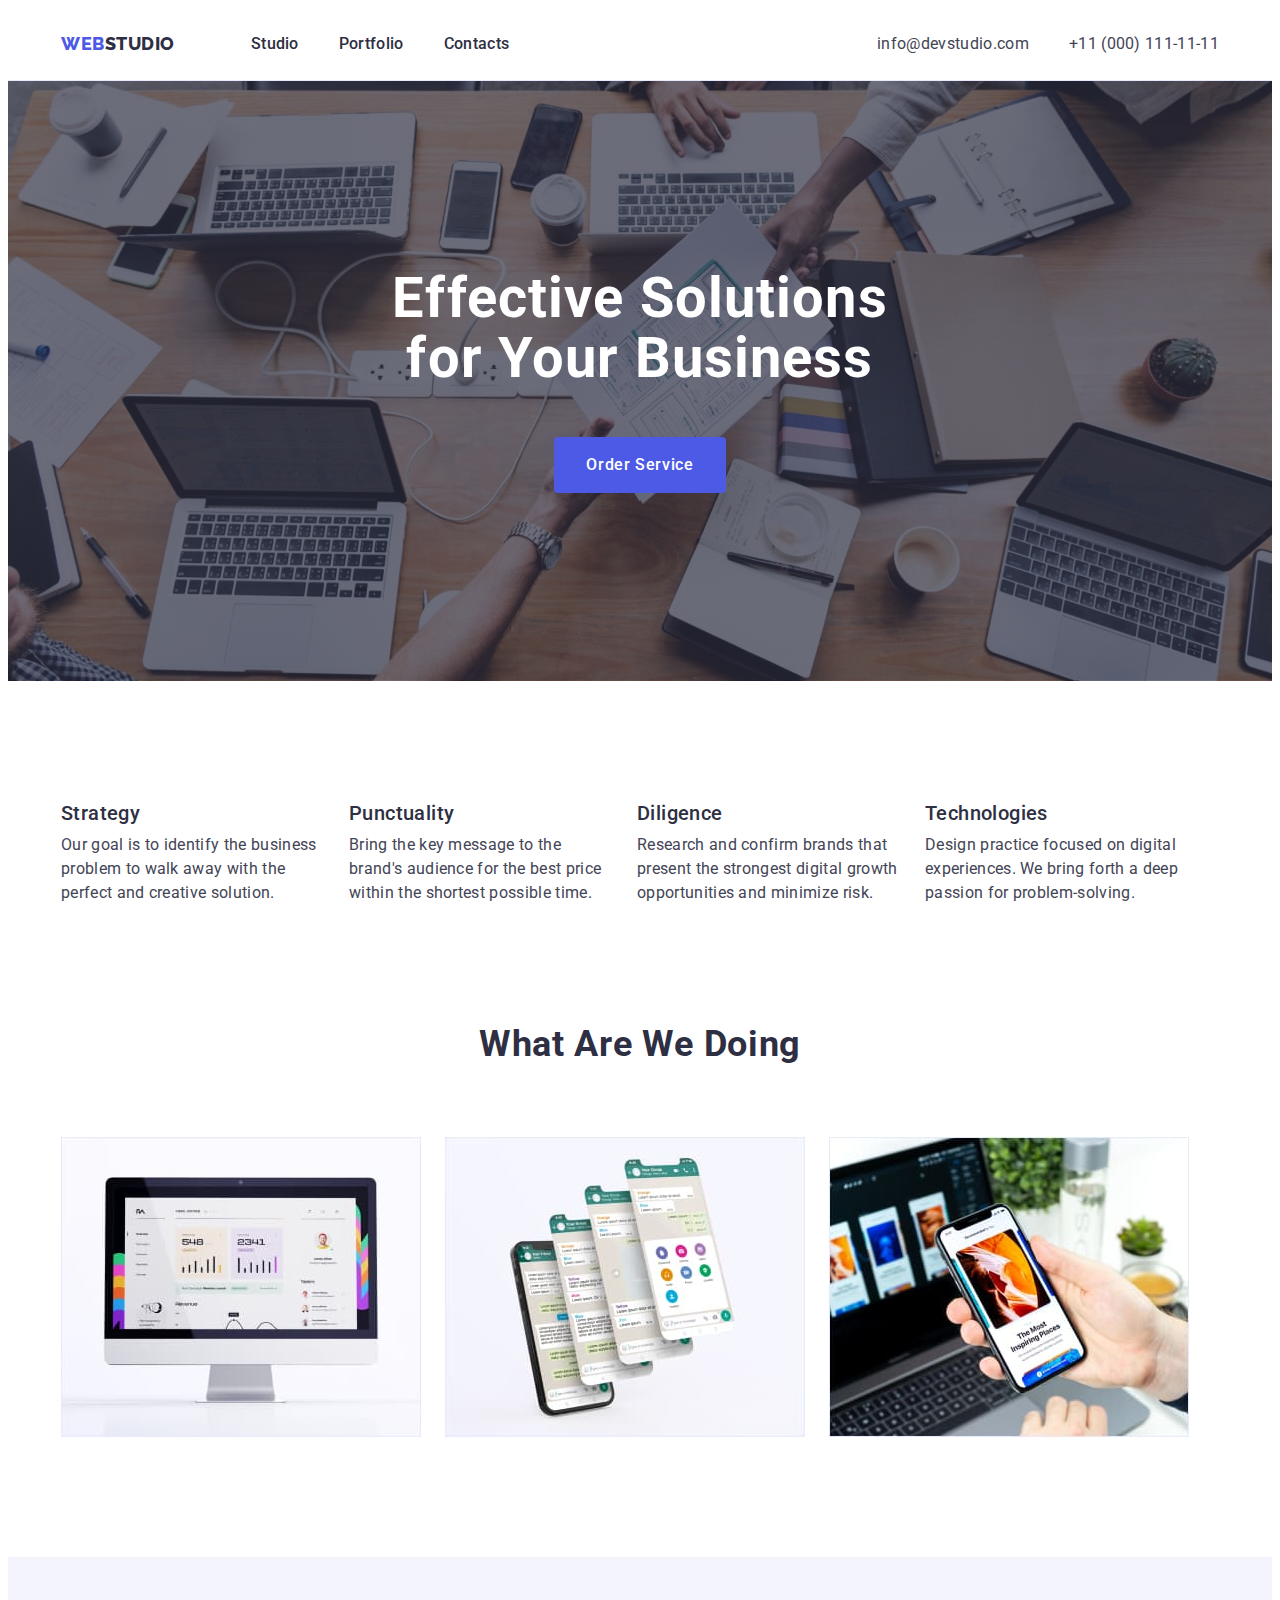
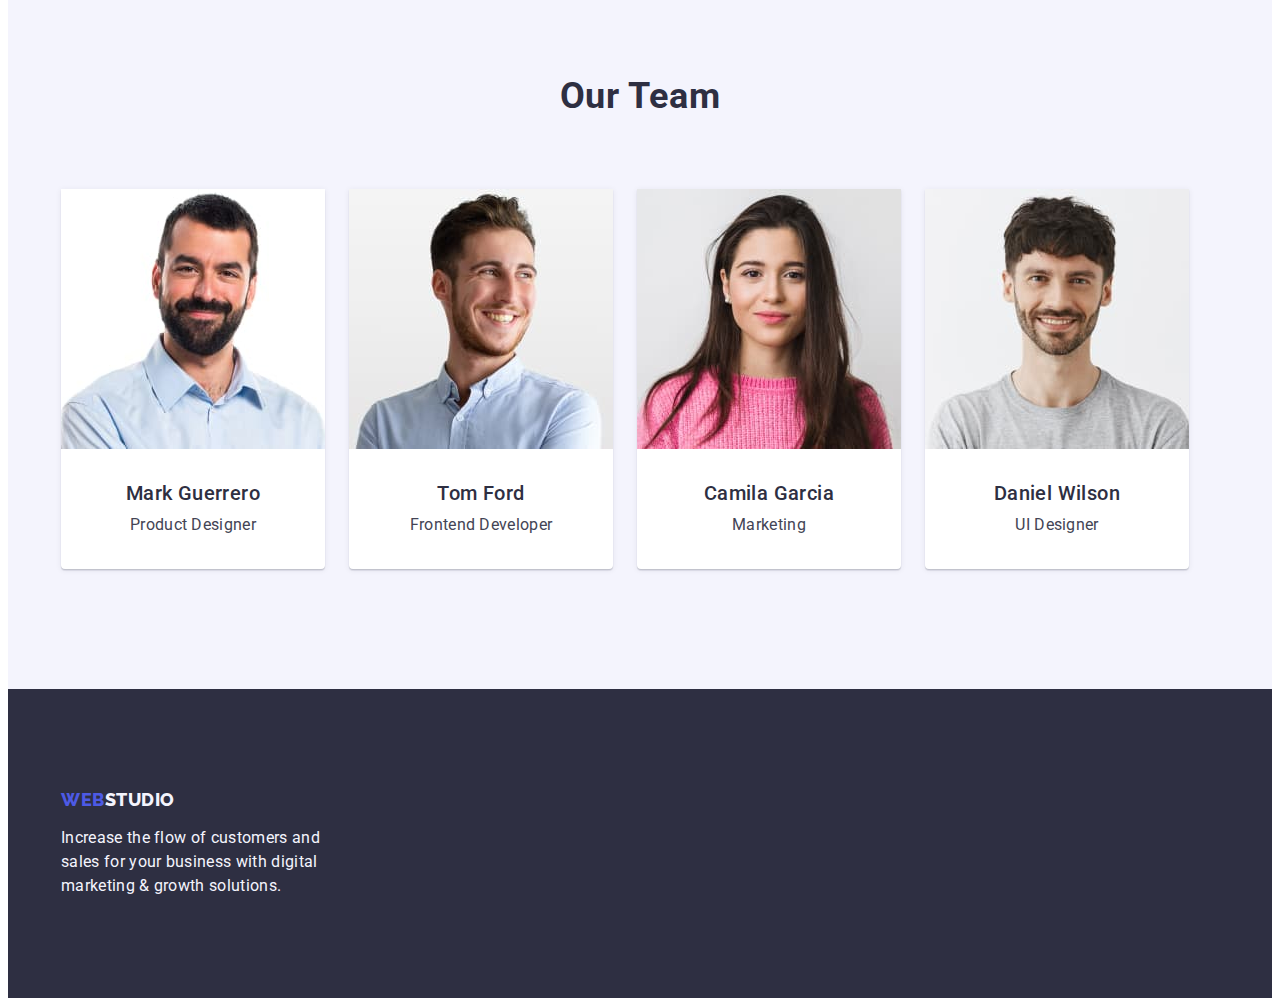
==== index.html @ 205793cd ")" ====
<!DOCTYPE html>
<html lang="en">
<head>
    <meta charset="UTF-8">
    <meta http-equiv="X-UA-Compatible" content="IE=edge">
    <meta name="viewport" content="width=device-width, initial-scale=1.0">
    <title>WebStudio</title>
    <link rel="preconnect" href="https://fonts.googleapis.com">
<link rel="preconnect" href="https://fonts.gstatic.com" crossorigin>
<link href="https://fonts.googleapis.com/css2?family=Raleway:wght@800&family=Roboto:wght@400;500;700;900&display=swap" rel="stylesheet">
<link rel="stylesheet" href="https://cdnjs.cloudflare.com/ajax/libs/modern-normalize/1.1.0/modern-normalize.min.css" integrity="sha512-wpPYUAdjBVSE4KJnH1VR1HeZfpl1ub8YT/NKx4PuQ5NmX2tKuGu6U/JRp5y+Y8XG2tV+wKQpNHVUX03MfMFn9Q==" crossorigin="anonymous" referrerpolicy="no-referrer" />
    <link rel="stylesheet" href="./css/styles.css">
</head>
<body>
    <header class="header"><div class="container header-container">
       <nav class="header-nav">  <a class="link logo" href="./index.html"> Web<span class="header-logo" >Studio</span></a>
        <ul class="list header-list">
            <li> <a class="link nav-list" href="./index.html">Studio</a> </li>
            <li>  <a class="link nav-list" href="./portfolio.html">Portfolio</a> </li>
            <li>  <a class="link nav-list" href="">Contacts</a> </li>
        </ul></nav>
      <address class="adress"> <ul class="list adress-list"><li>
        <a class=" mail link" href="mailto:info@devstudio.com">info@devstudio.com</a></li>
       <li><a class=" mail link" href="tel:+110001111111">+11 (000) 111-11-11</a></li></ul></address> </div>
    </header>
    <main>
        <section class="section-hero"><div class="container">
            <h1 class="title">Effective Solutions
for Your Business</h1>
<button class="hero-button" type="button">Order Service</button> 
</div>  </section>
        <section class="section section-two"><div class="
            container">
            <h2 hidden class="hidden-title">section2</h2>
<ul class="list list-section-two">
    <li><h3 class="subtitle">Strategy</h3>
    <p class="text">Our goal is to identify the business
problem to walk away with the perfect and creative solution. </p></li>
    <li><h3 class="subtitle">Punctuality</h3>
    
    <p class="text ">Bring the key message to the brand's audience for the best price within the shortest possible time.</p></li>
    <li><h3 class="subtitle">Diligence</h3>
    <p class="text ">Research and confirm brands that present the strongest digital growth opportunities and minimize risk.</p></li>
    <li><h3 class="subtitle">Technologies</h3>
    <p class="text">Design practice focused on digital experiences. We bring forth a deep passion for problem-solving.</p></li>
</ul>
</div> </section>
        <section class="section"><div class="container">
            <h2 class="caption">
            What are we doing
        </h2>
        <ul class="list list-section-three">
            <li class="item-section-three"><img src="./images/comp.jpg" alt="computer" width="360"></li>
            <li class="item-section-three"><img src="./images/phone.jpg" alt="phone" width="360"></li>
            <li class="item-section-three"><img src="./images/phonecomp.jpg" alt="computer and phone " width="360"> </li>
        </ul></div>
    </section>
        <section class=" section section-our-team"><div class="container">
            <h2 class="caption">Our Team</h2>
            <ul class="list list-our-team "><li class="item item-our-team"> <img src="./images/mark.jpg" alt="Mark Guerrero" width="264"><div class="subtitle-our-team"><h3 class="headline">Mark Guerrero</h3><p class="desc">Product Designer</p></div></li>
            <li class="item item item-our-team"><img src="./images/tom.jpg" alt="Tom Ford" width="264"><div class="subtitle-our-team"><h3 class="headline">Tom Ford</h3><p class="desc">Frontend Developer</p></div></li>
        <li class="item item item-our-team"><img src="./images/camila.jpg" alt="Camila Garcia" width="264"><div class="subtitle-our-team"><h3 class="headline">Camila Garcia</h3><p class="desc">Marketing</p></div></li>
    <li class="item item item-our-team"><img src="./images/daniel.jpg" alt="Daniel Wilson" width="264"><div class="subtitle-our-team"><h3 class="headline">Daniel Wilson</h3><p class="desc">UI Designer</p></div></li>
</ul>
</div></section>

    </main>
    <footer class="footer"> <div class="container"><a class="link logo" href="./index.html"> Web<span class="footer-logo">Studio</span></a>
    <p class="footer-text">Increase the flow of customers and sales for your business with digital marketing & growth solutions.</p></div></footer>
</body>
</html>
---- css/styles.css ----
:root {
    --primary-font:'Roboto', sans-serif;
    --logo-font:'Raleway',sans-serif;
    --text-color:#434455;
    --header-logo:#2E2F42;
    --logo-color:#4D5AE5;
    --footer-logo:#F4F4FD;
    --background-hero--footer-color:#2E2F42;
    --footer-text:#F4F4FD;
    --nav-list-color:#2E2F42;
    --color-footer-hover:#404BBF;
    --hero--text---:#FFFFFF;
    --button-color---: #4D5AE5;
    --background-section--: #F4F4FD;
    
}
p,h1,h2,h3,h4,h5,h6{
    margin: 0;}

ul{
    margin: 0;
    padding-left: 0;
}
button{
    cursor: pointer;
}
.visually-hidden {
    position: absolute;
    width: 1px;
    height: 1px;
    margin: -1px;
    border: 0;
    padding: 0;
    white-space: nowrap;
    clip-path: inset(100%);
    clip: rect(0 0 0 0);
    overflow: hidden;
  }
  
img {
    display: block;
     max-width: 100%;
     height: auto;
  }

.list{
    list-style: none;}
.link{
    text-decoration: none;}
body{
    font-family: var(--primary-font);
    color: var(--text-color);
background-color: var(--hero--text---);}

.container
{ 
   width:  1158px;
  padding:0 15px;
    margin: 0 auto;
  
}

   /*--------------------------HEADER----------------------------------*/
   .header{
    background-color:var(--hero--text---);
    border-bottom:1px solid #E7E9FC;
    padding-top: 24px;
    padding-bottom: 24px;
   }
   .header-container{
    display: flex;
    align-items: center;
   }
   .header-nav{
    display: flex;
  align-items: center;
  margin-right: auto;
   }
   .header-list{
    display: flex;
    gap: 40px;
    

   }
   .adress-list{
    display: flex;
    gap: 40px;
   }
   .logo{
    font-family:var(--logo-font);
font-weight: 800;
font-size: 18px;
line-height:1.17;
align-items: center;
letter-spacing: 0.03em;
text-transform: uppercase;
color:var(--logo-color);
   }
.header-logo{margin-right: 76px;
 
color:var(--header-logo) ;
}
.nav-list{
font-weight:500;
font-size: 16px;
line-height:1.5;
letter-spacing: 0.02em;
color:var(--nav-list-color) ;

}
.nav-list:hover,
.nav-list:focus{
    color: var(--color-footer-hover);
}
.adress{font-style:inherit;
   
}
.mail{
    font-size: 16px;
    line-height: 1.5; 
    letter-spacing: 0.02em; 
    color: var(--text-color);   
}
.mail:hover,
.mail:focus{
    color: var(--color-footer-hover);
}

/*-------FOOTER-----------*/
.footer-logo{
color: var(--footer-logo);
}
.footer{
background-color: var(--background-hero--footer-color);
padding-top:100px;
padding-bottom: 100px;
}
.footer-text{

font-size: 16px;
line-height:1.5;
letter-spacing: 0.02em;
color:var(--footer-text);
margin-top: 16px;
max-width: 264px;
}
/*-----INDEX-------------*/
.section{
    padding-top: 120px;
    padding-bottom: 120px;
}
/*-----HERO----------*/
.section-hero{background-color: var(--background-hero--footer-color);
    padding:188px 0;
    background-image: linear-gradient(rgba(46, 47, 66, 0.7), rgba(46, 47, 66, 0.7)), url(../images/heroimg.jpg);
    background-size:cover;
background-position: center;
    background-repeat: no-repeat;
  max-width: 1440px;


}
.title{
    
font-size: 56px;
line-height:1.07;
text-align: center;
letter-spacing: 0.02em;
color:var(--hero--text---) ;
margin: 0 auto 48px;
width: 496px;

}
.hero-button{color: var(--hero--text---);
    font-family:inherit;
    font-weight: 500;
    font-size: 16px;
    line-height: 1.5;   
padding: 16px 32px;
border: transparent;
border-radius: 4px;
min-width: 169px;
display: block;
margin: 0 auto;
  
    letter-spacing: 0.04em;
    background-color: var(--button-color---);
    cursor: pointer;

}
.hero-button:hover,
.hero-button:focus{
    background-color:var(--color-footer-hover);
}
/*----------SECTION2--------*/
.section-two{
    padding-bottom: 0;
}
.list-section-two{
    display: flex;
    gap: 24px;
   
}
.subtitle{
    font-weight: 500;
font-size: 20px;
line-height: 1.2;
letter-spacing: 0.02em;
color: var(--nav-list-color);
}
.text{
    font-size: 16px;
    line-height:1.5;
    letter-spacing: 0.02em;
width: 264px;
margin-top: 8px;
}
/*------SECTION3----------*/
.list-section-three{
    margin-top: 72px;
    display: flex;
    gap: 24px;

}
.item-section-three{
    width:calc((100%-48px)/3);
}
.caption{
    font-weight: 700;
font-size: 36px;
line-height:1.11;
text-align: center;
letter-spacing: 0.02em;
text-transform: capitalize;
color:var(--nav-list-color);

}
.section-our-team{
    background-color:var(--background-section--);
}

.item
{background-color: var(--hero--text---);

}
.headline{
    font-weight: 500;
font-size: 20px;
line-height:1.2;
text-align: center;
letter-spacing: 0.02em;
color: var(--nav-list-color);
}
.desc{
   
font-size: 16px;
line-height: 1.5;
text-align: center;
letter-spacing: 0.02em;
}
/*----------SECTION4-------------*/
.list-our-team{
    margin-top: 72px;
    display: flex;
    gap:24px;
}
.item-our-team{
    width: calc((100%-72px)/4);
    border-radius: 0px 0px 4px 4px;
    box-shadow: 0px 1px 6px rgba(46, 47, 66, 0.08), 0px 1px 1px rgba(46, 47, 66, 0.16), 0px 2px 1px rgba(46, 47, 66, 0.08);
}
.subtitle-our-team{
    padding:32px 16px;
}
.headline{
    margin-bottom: 8px;
}
/*----------PORTFOLIO-------*/
.list-button{
    display: flex;
    gap: 24px;
    
    margin-bottom: 72px;
    justify-content: center;
   
}
.button-portfolio{font-family: inherit;
    font-weight: 500;
    font-size: 16px;
    line-height:1.5;
     display: flex;
    align-items: center;
    text-align: center;
    letter-spacing: 0.04em;  
    color:var(--button-color---);
    background-color:var(--background-section--);
    cursor: pointer;
    border: 1px solid #E7E9FC;
border-radius: 4px;
padding: 12px 24px;

}
.button-portfolio:focus,
.button-portfolio:hover{
    color:var(--hero--text---);
    background-color: var(--color-footer-hover);
    
}
.list-portfolio{
    display: flex;
    padding-bottom: 120px;
    flex-wrap: wrap;
    row-gap: 48px;
    column-gap: 24px;
    
}
.item-portfolio {
    width:calc((100%-48px)/3) ;
    
}
.subtitle-portfolio{
    border: 1px solid #E7E9FC;
    padding-top: 32px;
    padding-bottom: 32px;
    padding-left: 16px;
} 
.section-portfolio{
    padding-top: 96px;
    padding-bottom: 120px;
}
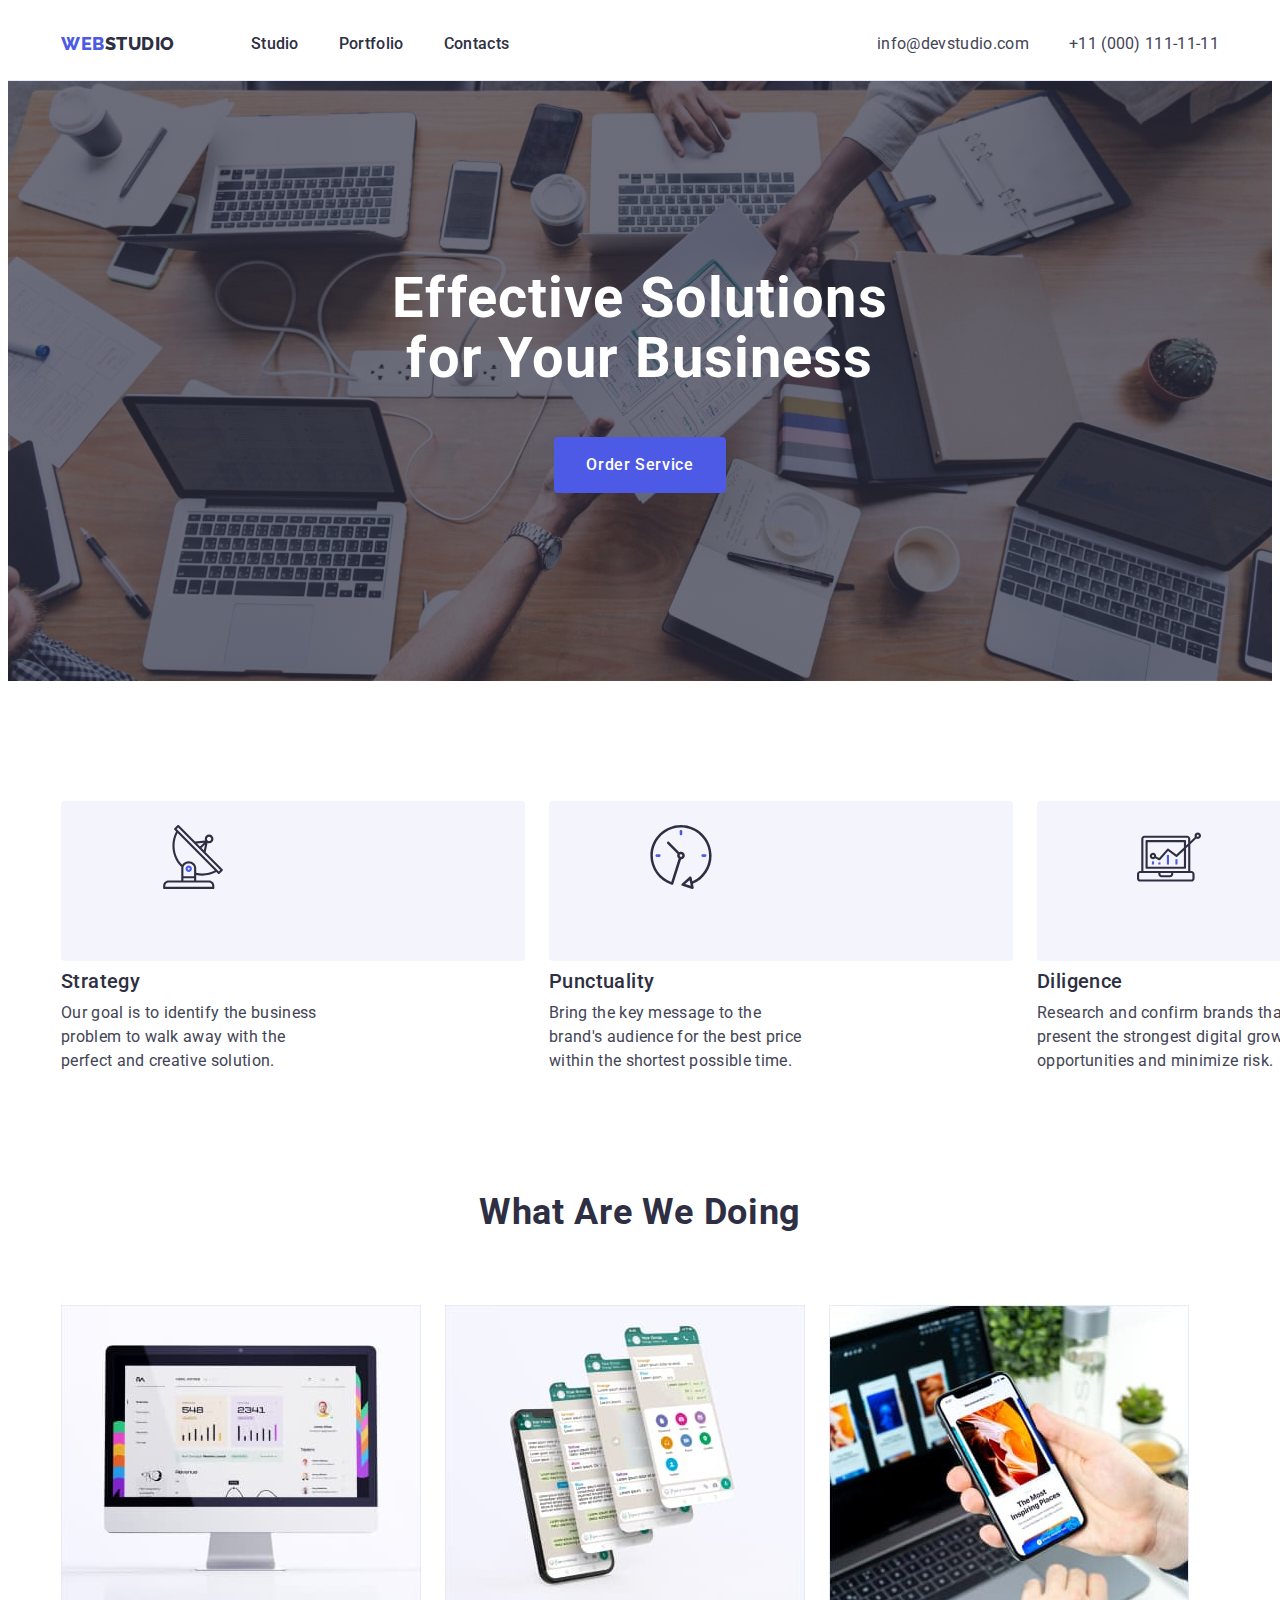
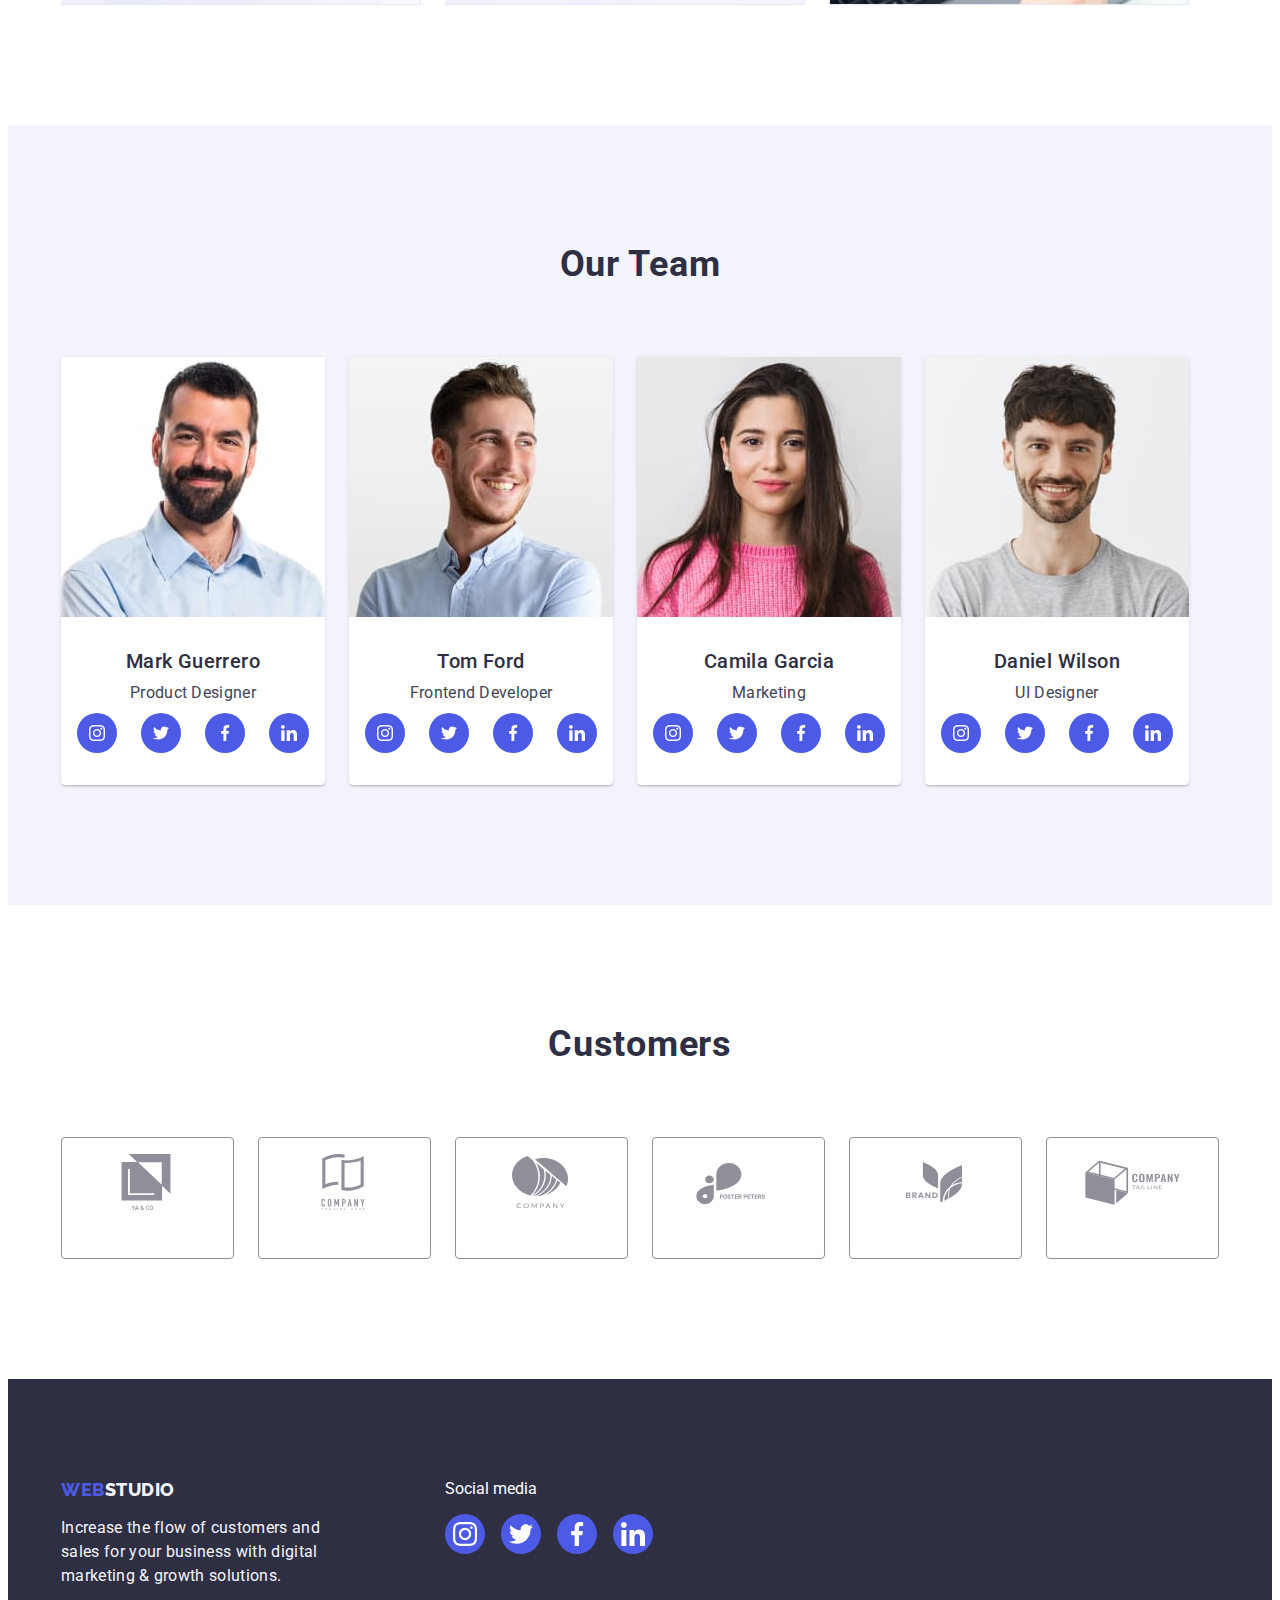
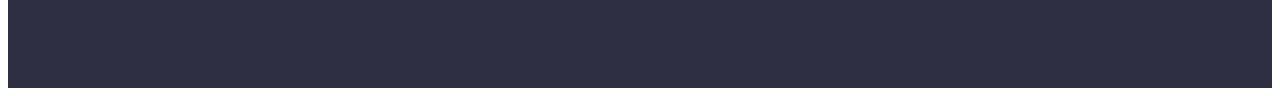
==== commit 7cae4fac: "homework-4" ====
--- a/index.html
+++ b/index.html
@@ -33,15 +33,15 @@
             container">
             <h2 hidden class="hidden-title">section2</h2>
 <ul class="list list-section-two">
-    <li><h3 class="subtitle">Strategy</h3>
+    <li ><a class="advantages-icons"><svg class="advantages-icon"><use href="./images/icons.svg#icon-antenna"></use></svg></a><h3 class="subtitle">Strategy</h3>
     <p class="text">Our goal is to identify the business
 problem to walk away with the perfect and creative solution. </p></li>
-    <li><h3 class="subtitle">Punctuality</h3>
+    <li><a class="advantages-icons"><svg class="advantages-icon"><use href="./images/icons.svg#icon-clock"></use></svg></a><h3 class="subtitle">Punctuality</h3>
     
     <p class="text ">Bring the key message to the brand's audience for the best price within the shortest possible time.</p></li>
-    <li><h3 class="subtitle">Diligence</h3>
+    <li><a class="advantages-icons"><svg class="advantages-icon"><use href="./images/icons.svg#icon-diagram"></use></svg></a><h3 class="subtitle">Diligence</h3>
     <p class="text ">Research and confirm brands that present the strongest digital growth opportunities and minimize risk.</p></li>
-    <li><h3 class="subtitle">Technologies</h3>
+    <li><a class="advantages-icons"><svg class="advantages-icon"><use href="./images/icons.svg#icon-astronaut"></use></svg></a><h3 class="subtitle">Technologies</h3>
     <p class="text">Design practice focused on digital experiences. We bring forth a deep passion for problem-solving.</p></li>
 </ul>
 </div> </section>
@@ -57,15 +57,56 @@
     </section>
         <section class=" section section-our-team"><div class="container">
             <h2 class="caption">Our Team</h2>
-            <ul class="list list-our-team "><li class="item item-our-team"> <img src="./images/mark.jpg" alt="Mark Guerrero" width="264"><div class="subtitle-our-team"><h3 class="headline">Mark Guerrero</h3><p class="desc">Product Designer</p></div></li>
-            <li class="item item item-our-team"><img src="./images/tom.jpg" alt="Tom Ford" width="264"><div class="subtitle-our-team"><h3 class="headline">Tom Ford</h3><p class="desc">Frontend Developer</p></div></li>
-        <li class="item item item-our-team"><img src="./images/camila.jpg" alt="Camila Garcia" width="264"><div class="subtitle-our-team"><h3 class="headline">Camila Garcia</h3><p class="desc">Marketing</p></div></li>
-    <li class="item item item-our-team"><img src="./images/daniel.jpg" alt="Daniel Wilson" width="264"><div class="subtitle-our-team"><h3 class="headline">Daniel Wilson</h3><p class="desc">UI Designer</p></div></li>
+            <ul class="list list-our-team "><li class="item item-our-team"> <img src="./images/mark.jpg" alt="Mark Guerrero" width="264"><div class="subtitle-our-team"><h3 class="headline">Mark Guerrero</h3><p class="desc">Product Designer</p>
+                <ul class="list social-list"><li class=" social-item social-list-list"><a class="social-link link-our-team"><svg width="16px" height="16px" class="social-icon"><use href="./images/icons.svg#icon-instagram"></use></svg></a></li>
+                    <li class=" social-item social-list-list"><a class="social-link link-our-team"><svg width="16px" height="16px" class="social-icon"><use href="./images/icons.svg#icon-Group"></use></svg></a></li>
+                    <li class=" social-item social-list-list "><a class="social-link link-our-team"><svg width="16px" height="16px" class="social-icon"><use href="./images/icons.svg#icon-facebook"></use></svg></a></li>
+                    <li class=" social-item "><a class="social-link link-our-team"><svg width="16px" height="16px" class="social-icon"><use href="./images/icons.svg#icon-linkedin"></use></svg></a></li>
+                </ul></div></li>
+            <li class="item item item-our-team"><img src="./images/tom.jpg" alt="Tom Ford" width="264"><div class="subtitle-our-team"><h3 class="headline">Tom Ford</h3><p class="desc">Frontend Developer</p>
+                
+                <ul class="list social-list"><li class=" social-item social-list-list "><a class="social-link link-our-team"><svg width="16px" height="16px" class="social-icon"><use href="./images/icons.svg#icon-instagram"></use></svg></a></li>
+                    <li class=" social-item social-list-list "><a class="social-link link-our-team"><svg width="16px" height="16px" class="social-icon"><use href="./images/icons.svg#icon-Group"></use></svg></a></li>
+                    <li class=" social-item social-list-list "><a class="social-link link-our-team"><svg width="16px" height="16px" class="social-icon"><use href="./images/icons.svg#icon-facebook"></use></svg></a></li>
+                    <li class=" social-item "><a class="social-link link-our-team"><svg width="16px" height="16px" class="social-icon"><use href="./images/icons.svg#icon-linkedin"></use></svg></a></li>
+                </ul>
+                </div></li>
+        <li class="item item item-our-team"><img src="./images/camila.jpg" alt="Camila Garcia" width="264"><div class="subtitle-our-team"><h3 class="headline">Camila Garcia</h3><p class="desc">Marketing</p>
+            <ul class="list social-list"><li class=" social-item social-list-list "><a class="social-link link-our-team"><svg width="16px" height="16px" class="social-icon"><use href="./images/icons.svg#icon-instagram"></use></svg></a></li>
+                <li class=" social-item social-list-list "><a class="social-link link-our-team"><svg width="16px" height="16px"  class="social-icon"><use href="./images/icons.svg#icon-Group"></use></svg></a></li>
+                <li class=" social-item social-list-list "><a class="social-link link-our-team"><svg width="16px" height="16px" class="social-icon"><use href="./images/icons.svg#icon-facebook"></use></svg></a></li>
+                <li class=" social-item "><a class="social-link link-our-team"><svg width="16px" height="16px" class="social-icon"><use href="./images/icons.svg#icon-linkedin"></use></svg></a></li>
+            </ul>
+            </div></li>
+    <li class="item item item-our-team"><img src="./images/daniel.jpg" alt="Daniel Wilson" width="264"><div class="subtitle-our-team"><h3 class="headline">Daniel Wilson</h3><p class="desc">UI Designer</p>
+        <ul class="list social-list"><li class=" social-item social-list-list "><a class="social-link link-our-team"><svg width="16px" height="16px" class="social-icon"><use href="./images/icons.svg#icon-instagram"></use></svg></a></li>
+            <li class=" social-item social-list-list"><a class="social-link link-our-team"><svg width="16px" height="16px" class="social-icon"><use href="./images/icons.svg#icon-Group"></use></svg></a></li>
+            <li class=" social-item social-list-list "><a class="social-link link-our-team"><svg width="16px" height="16px" class="social-icon"><use href="./images/icons.svg#icon-facebook"></use></svg></a></li>
+            <li class=" social-item "><a class="social-link link-our-team"><svg width="16px" height="16px" class="social-icon"><use href="./images/icons.svg#icon-linkedin"></use></svg></a></li>
+        </ul>
+       </div></li>
 </ul>
+</div></section>
+<section class="section"><div class="container">
+    <h2 class="caption">Customers</h2>
+    <ul class="customers-list list">
+        <li class="customers-item"><a><svg class="customers-icon" width="104px" height="56px"><use href="./images/icons.svg#icon-groupone"></use></svg></a></li>
+        <li class="customers-item"><a><svg  class="customers-icon" width="104px" height="56px"><use href="./images/icons.svg#icon-grouptwo"></use></svg></a></li>
+        <li class="customers-item"><a><svg class="customers-icon"  width="104px" height="56px"><use href="./images/icons.svg#icon-groupthree"></use></svg></a></li>
+        <li class="customers-item"><a><svg class="customers-icon" width="104px" height="56px"><use href="./images/icons.svg#icon-groupfour"></use></svg></a></li>
+        <li class="customers-item"><a><svg class="customers-icon" width="104px" height="56px"><use href="./images/icons.svg#icon-groupfive"></use></svg></a></li>
+        <li class="customers-item"><a><svg  class="customers-icon" width="104px" height="56px"><use href="./images/icons.svg#icon-groupsix"></use></svg></a></li>
+    </ul>
 </div></section>
 
     </main>
-    <footer class="footer"> <div class="container"><a class="link logo" href="./index.html"> Web<span class="footer-logo">Studio</span></a>
-    <p class="footer-text">Increase the flow of customers and sales for your business with digital marketing & growth solutions.</p></div></footer>
+    <footer class="footer"> <div class="container footer-container"><div><a class="link logo" href="./index.html"> Web<span class="footer-logo">Studio</span></a>
+    <p class="footer-text">Increase the flow of customers and sales for your business with digital marketing & growth solutions.</p></div>
+<div> <p class="text-social-media">Social media</p><ul class="list social-list"><li class=" social-item footer-item"><a class="social-link footer-link"><svg width="24px" height="24px" class="social-icon"><use href="./images/icons.svg#icon-instagram"></use></svg></a></li>
+    <li class=" social-item footer-item"><a class="social-link footer-link"><svg width="24px" height="24px" class="social-icon"><use href="./images/icons.svg#icon-Group"></use></svg></a></li>
+    <li class=" social-item footer-item"><a class="social-link footer-link"><svg width="24px" height="24px" class="social-icon"><use href="./images/icons.svg#icon-facebook"></use></svg></a></li>
+    <li class=" social-item  "><a class="social-link footer-link"><svg width="24px" height="24px" class="social-icon"><use href="./images/icons.svg#icon-linkedin"></use></svg></a></li>
+</ul></div>
+</div></footer>
 </body>
 </html>--- a/css/styles.css
+++ b/css/styles.css
@@ -134,7 +134,19 @@
 background-color: var(--background-hero--footer-color);
 padding-top:100px;
 padding-bottom: 100px;
-}
+
+
+}
+.footer-container{
+    display: flex;
+    gap: 120px;
+}
+.text-social-media{
+    color: #FFFFFF;
+    margin-bottom: 16px;
+}
+
+
 .footer-text{
 
 font-size: 16px;
@@ -143,6 +155,16 @@
 color:var(--footer-text);
 margin-top: 16px;
 max-width: 264px;
+}
+.footer-item{
+    margin-right:16px;
+}
+.footer-link{
+    background-color:  #4D5AE5;
+}
+.footer-link:hover,
+.footer-link:focus{
+    background-color:  #31D0AA;
 }
 /*-----INDEX-------------*/
 .section{
@@ -156,7 +178,8 @@
     background-size:cover;
 background-position: center;
     background-repeat: no-repeat;
-  max-width: 1440px;
+    max-width: 1440px;
+  
 
 
 }
@@ -193,6 +216,21 @@
     background-color:var(--color-footer-hover);
 }
 /*----------SECTION2--------*/
+.advantages-icon{
+    width: 64px;
+    height: 64px;
+}
+.advantages-icons{
+    background: #F4F4FD;
+border-radius: 4px;
+    display: block;
+    width: 264px;
+    height: 112px;
+    padding: 24px 100px;
+    margin-bottom: 8px;
+    
+   
+}
 .section-two{
     padding-bottom: 0;
 }
@@ -258,6 +296,7 @@
 text-align: center;
 letter-spacing: 0.02em;
 }
+
 /*----------SECTION4-------------*/
 .list-our-team{
     margin-top: 72px;
@@ -275,6 +314,68 @@
 .headline{
     margin-bottom: 8px;
 }
+.social-list{
+    margin-top: 8px;
+    display: flex;
+    justify-content: center;
+    
+}
+.social-list-list{
+    margin-right: 24px;
+}
+
+.social-item {
+width: 40px;
+height: 40px;
+}
+.social-link{
+    width: 100%;
+    height: 100%;
+   
+    border-radius: 50%;
+    display: flex;
+  align-items: center;
+  justify-content: center;
+  
+}
+.link-our-team{background: #4D5AE5;
+
+}
+.social-icon{
+
+    fill: #FFFFFF;
+}
+.link-our-team:hover,
+.link-our-team:focus{
+    background-color: #404BBF;
+}
+/*-----------SECTION5----------*/
+.customers-list{
+    margin-top: 72px;
+    display: flex;
+gap: 24px;
+align-items: center;
+justify-content: center;
+}
+.customers-item{
+    padding: 16px 32px;
+    width:168px;
+    height: 88px;
+    border: 1px solid #8E8F99;
+    border-radius: 4px;
+color:#8E8F99;
+    
+}
+.customers-icon{
+
+fill: currentColor;
+}
+.customers-item:hover,
+.customers-item:focus{
+    border: 1px solid #404BBF;
+    color: #404BBF;
+}
+
 /*----------PORTFOLIO-------*/
 .list-button{
     display: flex;
@@ -304,6 +405,8 @@
 .button-portfolio:hover{
     color:var(--hero--text---);
     background-color: var(--color-footer-hover);
+    box-shadow: 0px 3px 1px rgba(0, 0, 0, 0.1), 0px 2px 1px rgba(0, 0, 0, 0.08), 0px 2px 2px rgba(0, 0, 0, 0.12);
+    border:1px solid #404BBF ;
     
 }
 .list-portfolio{
@@ -317,7 +420,19 @@
 .item-portfolio {
     width:calc((100%-48px)/3) ;
     
-}
+    
+}
+
+.link-portfolio{
+    display:block;
+    width:360px;
+}
+.link-portfolio:hover,
+.link-portfolio:focus{
+    border: 1px solid #F4F4FD;
+box-shadow: 0px 1px 6px rgba(46, 47, 66, 0.08), 0px 1px 1px rgba(46, 47, 66, 0.16), 0px 2px 1px rgba(46, 47, 66, 0.08);
+}
+
 .subtitle-portfolio{
     border: 1px solid #E7E9FC;
     padding-top: 32px;
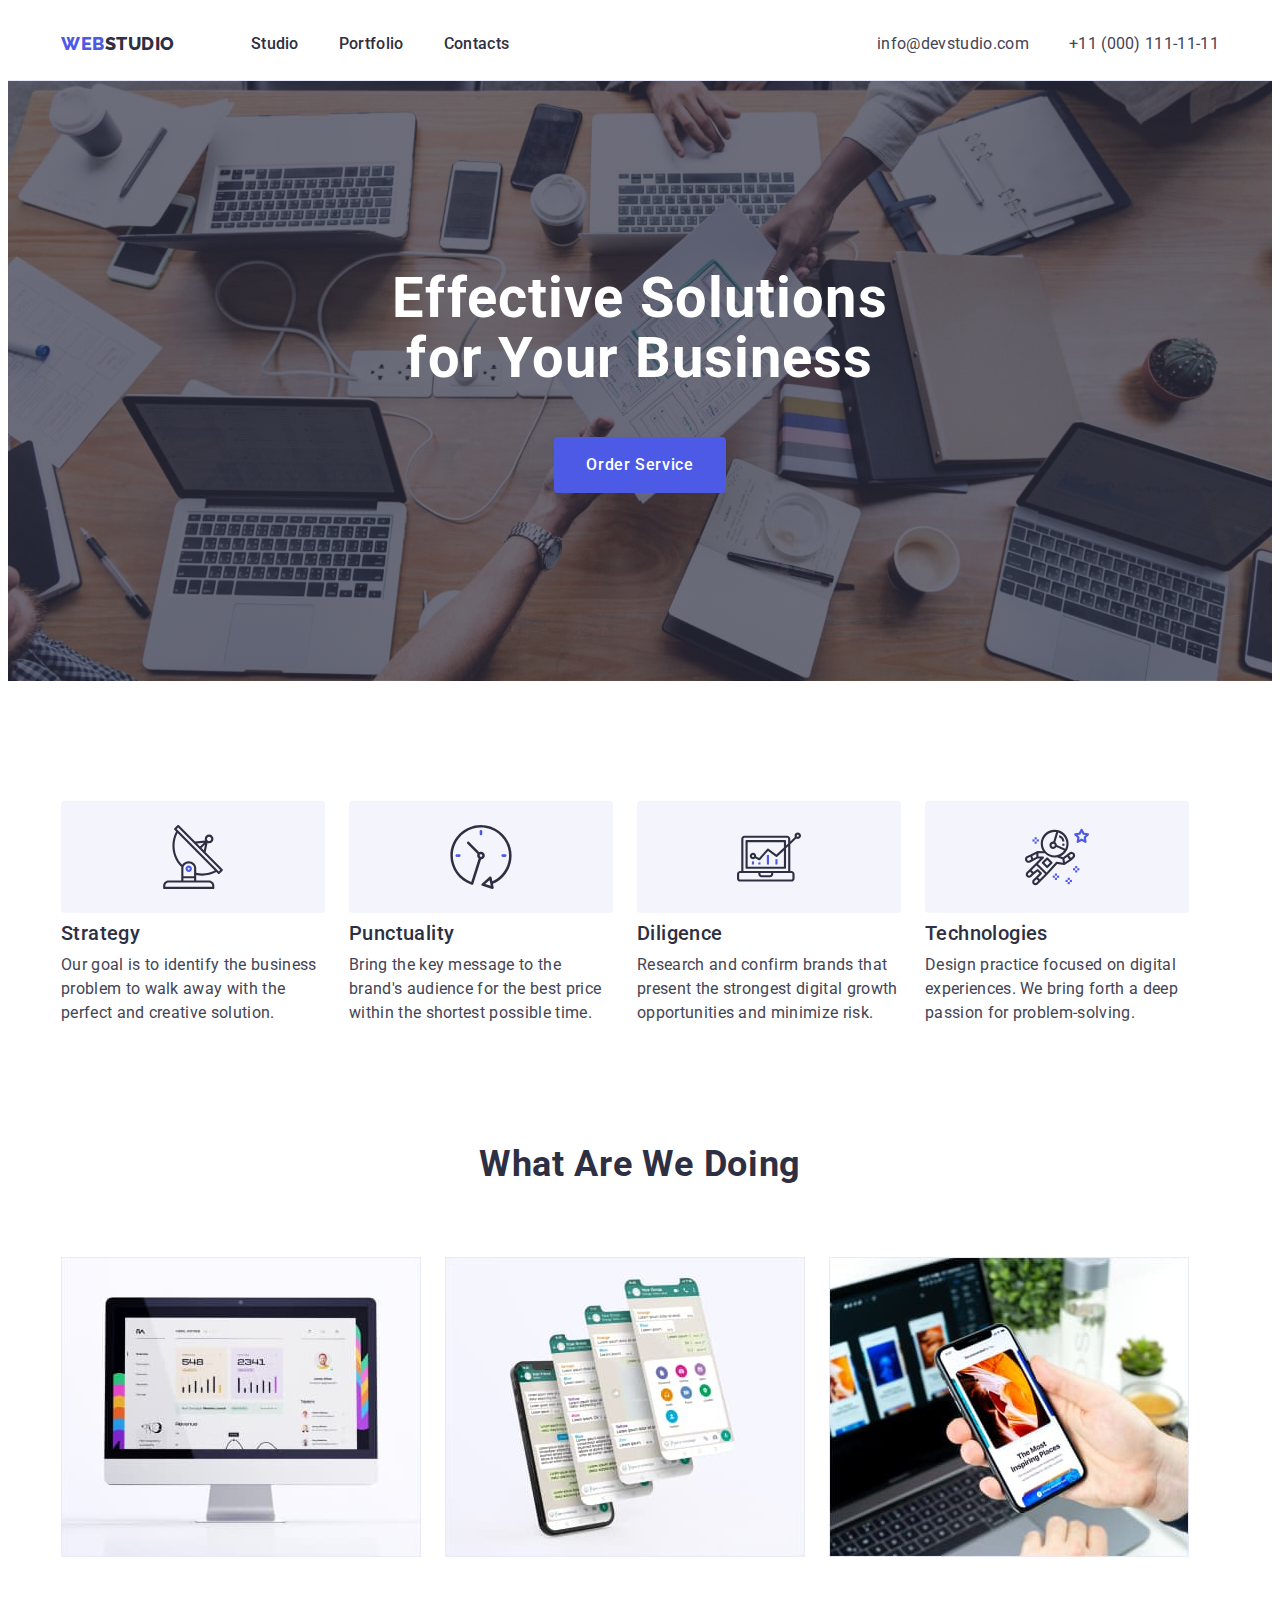
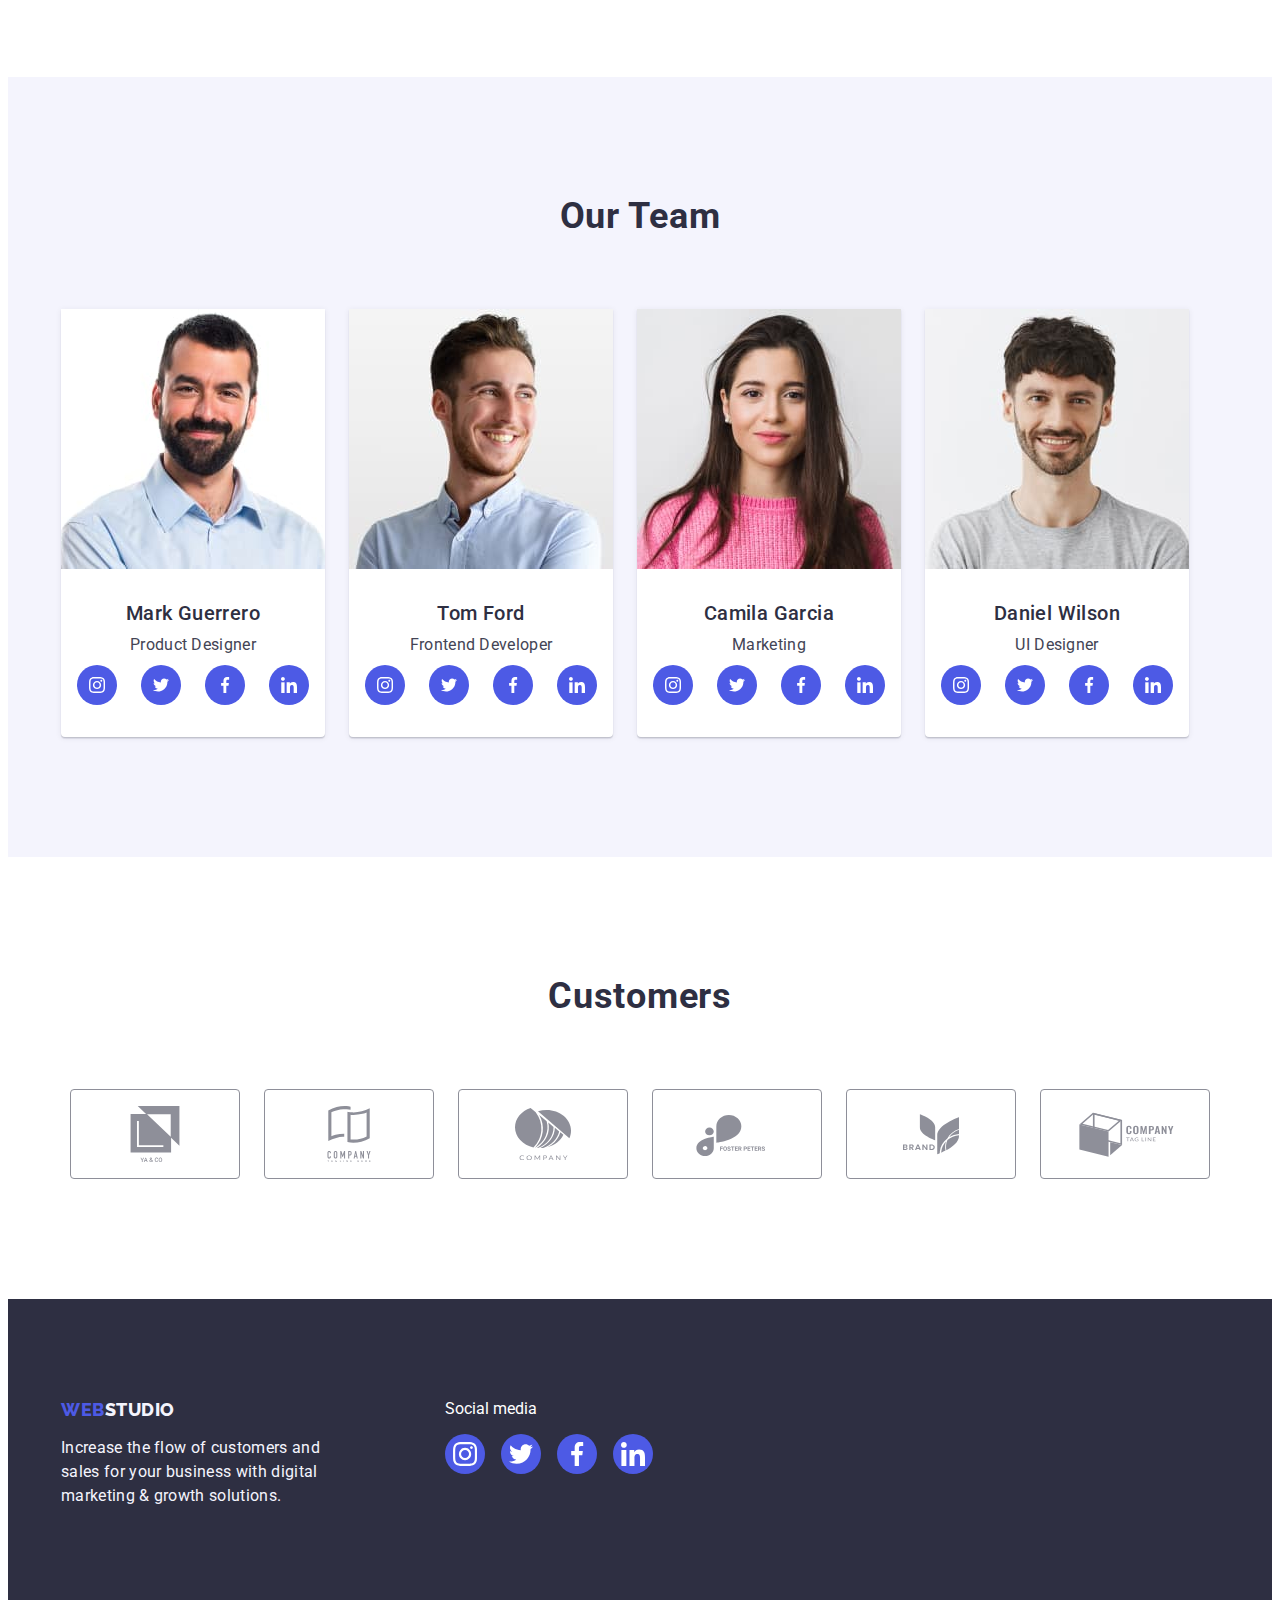
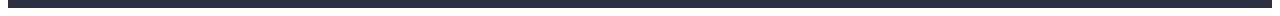
==== commit 76bdd996: "правка дз" ====
--- a/index.html
+++ b/index.html
@@ -58,31 +58,31 @@
         <section class=" section section-our-team"><div class="container">
             <h2 class="caption">Our Team</h2>
             <ul class="list list-our-team "><li class="item item-our-team"> <img src="./images/mark.jpg" alt="Mark Guerrero" width="264"><div class="subtitle-our-team"><h3 class="headline">Mark Guerrero</h3><p class="desc">Product Designer</p>
-                <ul class="list social-list"><li class=" social-item social-list-list"><a class="social-link link-our-team"><svg width="16px" height="16px" class="social-icon"><use href="./images/icons.svg#icon-instagram"></use></svg></a></li>
-                    <li class=" social-item social-list-list"><a class="social-link link-our-team"><svg width="16px" height="16px" class="social-icon"><use href="./images/icons.svg#icon-Group"></use></svg></a></li>
-                    <li class=" social-item social-list-list "><a class="social-link link-our-team"><svg width="16px" height="16px" class="social-icon"><use href="./images/icons.svg#icon-facebook"></use></svg></a></li>
-                    <li class=" social-item "><a class="social-link link-our-team"><svg width="16px" height="16px" class="social-icon"><use href="./images/icons.svg#icon-linkedin"></use></svg></a></li>
+                <ul class="list social-list"><li class=" social-item social-list-list"><a href="" class="social-link link-our-team"><svg width="16px" height="16px" class="social-icon"><use href="./images/icons.svg#icon-instagram"></use></svg></a></li>
+                    <li class=" social-item social-list-list"><a href="" class="social-link link-our-team"><svg width="16px" height="16px" class="social-icon"><use href="./images/icons.svg#icon-Group"></use></svg></a></li>
+                    <li class=" social-item social-list-list "><a href="" class="social-link link-our-team"><svg width="16px" height="16px" class="social-icon"><use href="./images/icons.svg#icon-facebook"></use></svg></a></li>
+                    <li class=" social-item "><a href="" class="social-link link-our-team"><svg width="16px" height="16px" class="social-icon"><use href="./images/icons.svg#icon-linkedin"></use></svg></a></li>
                 </ul></div></li>
             <li class="item item item-our-team"><img src="./images/tom.jpg" alt="Tom Ford" width="264"><div class="subtitle-our-team"><h3 class="headline">Tom Ford</h3><p class="desc">Frontend Developer</p>
                 
-                <ul class="list social-list"><li class=" social-item social-list-list "><a class="social-link link-our-team"><svg width="16px" height="16px" class="social-icon"><use href="./images/icons.svg#icon-instagram"></use></svg></a></li>
-                    <li class=" social-item social-list-list "><a class="social-link link-our-team"><svg width="16px" height="16px" class="social-icon"><use href="./images/icons.svg#icon-Group"></use></svg></a></li>
-                    <li class=" social-item social-list-list "><a class="social-link link-our-team"><svg width="16px" height="16px" class="social-icon"><use href="./images/icons.svg#icon-facebook"></use></svg></a></li>
-                    <li class=" social-item "><a class="social-link link-our-team"><svg width="16px" height="16px" class="social-icon"><use href="./images/icons.svg#icon-linkedin"></use></svg></a></li>
+                <ul class="list social-list"><li class=" social-item social-list-list "><a href="" class="social-link link-our-team"><svg width="16px" height="16px" class="social-icon"><use href="./images/icons.svg#icon-instagram"></use></svg></a></li>
+                    <li class=" social-item social-list-list "><a href="" class="social-link link-our-team"><svg width="16px" height="16px" class="social-icon"><use href="./images/icons.svg#icon-Group"></use></svg></a></li>
+                    <li class=" social-item social-list-list "><a href="" class="social-link link-our-team"><svg width="16px" height="16px" class="social-icon"><use href="./images/icons.svg#icon-facebook"></use></svg></a></li>
+                    <li class=" social-item "><a href="" class="social-link link-our-team"><svg width="16px" height="16px" class="social-icon"><use href="./images/icons.svg#icon-linkedin"></use></svg></a></li>
                 </ul>
                 </div></li>
         <li class="item item item-our-team"><img src="./images/camila.jpg" alt="Camila Garcia" width="264"><div class="subtitle-our-team"><h3 class="headline">Camila Garcia</h3><p class="desc">Marketing</p>
-            <ul class="list social-list"><li class=" social-item social-list-list "><a class="social-link link-our-team"><svg width="16px" height="16px" class="social-icon"><use href="./images/icons.svg#icon-instagram"></use></svg></a></li>
-                <li class=" social-item social-list-list "><a class="social-link link-our-team"><svg width="16px" height="16px"  class="social-icon"><use href="./images/icons.svg#icon-Group"></use></svg></a></li>
-                <li class=" social-item social-list-list "><a class="social-link link-our-team"><svg width="16px" height="16px" class="social-icon"><use href="./images/icons.svg#icon-facebook"></use></svg></a></li>
-                <li class=" social-item "><a class="social-link link-our-team"><svg width="16px" height="16px" class="social-icon"><use href="./images/icons.svg#icon-linkedin"></use></svg></a></li>
+            <ul class="list social-list"><li class=" social-item social-list-list "><a href="" class="social-link link-our-team"><svg width="16px" height="16px" class="social-icon"><use href="./images/icons.svg#icon-instagram"></use></svg></a></li>
+                <li class=" social-item social-list-list "><a href="" class="social-link link-our-team"><svg width="16px" height="16px"  class="social-icon"><use href="./images/icons.svg#icon-Group"></use></svg></a></li>
+                <li class=" social-item social-list-list "><a href="" class="social-link link-our-team"><svg width="16px" height="16px" class="social-icon"><use href="./images/icons.svg#icon-facebook"></use></svg></a></li>
+                <li class=" social-item "><a href="" class="social-link link-our-team"><svg width="16px" height="16px" class="social-icon"><use href="./images/icons.svg#icon-linkedin"></use></svg></a></li>
             </ul>
             </div></li>
     <li class="item item item-our-team"><img src="./images/daniel.jpg" alt="Daniel Wilson" width="264"><div class="subtitle-our-team"><h3 class="headline">Daniel Wilson</h3><p class="desc">UI Designer</p>
-        <ul class="list social-list"><li class=" social-item social-list-list "><a class="social-link link-our-team"><svg width="16px" height="16px" class="social-icon"><use href="./images/icons.svg#icon-instagram"></use></svg></a></li>
-            <li class=" social-item social-list-list"><a class="social-link link-our-team"><svg width="16px" height="16px" class="social-icon"><use href="./images/icons.svg#icon-Group"></use></svg></a></li>
-            <li class=" social-item social-list-list "><a class="social-link link-our-team"><svg width="16px" height="16px" class="social-icon"><use href="./images/icons.svg#icon-facebook"></use></svg></a></li>
-            <li class=" social-item "><a class="social-link link-our-team"><svg width="16px" height="16px" class="social-icon"><use href="./images/icons.svg#icon-linkedin"></use></svg></a></li>
+        <ul class="list social-list"><li class=" social-item social-list-list "><a href="" class="social-link link-our-team"><svg width="16px" height="16px" class="social-icon"><use href="./images/icons.svg#icon-instagram"></use></svg></a></li>
+            <li class=" social-item social-list-list"><a href="" class="social-link link-our-team"><svg width="16px" height="16px" class="social-icon"><use href="./images/icons.svg#icon-Group"></use></svg></a></li>
+            <li class=" social-item social-list-list "><a href="" class="social-link link-our-team"><svg width="16px" height="16px" class="social-icon"><use href="./images/icons.svg#icon-facebook"></use></svg></a></li>
+            <li class=" social-item "><a href="" class="social-link link-our-team"><svg width="16px" height="16px" class="social-icon"><use href="./images/icons.svg#icon-linkedin"></use></svg></a></li>
         </ul>
        </div></li>
 </ul>
@@ -90,22 +90,22 @@
 <section class="section"><div class="container">
     <h2 class="caption">Customers</h2>
     <ul class="customers-list list">
-        <li class="customers-item"><a><svg class="customers-icon" width="104px" height="56px"><use href="./images/icons.svg#icon-groupone"></use></svg></a></li>
-        <li class="customers-item"><a><svg  class="customers-icon" width="104px" height="56px"><use href="./images/icons.svg#icon-grouptwo"></use></svg></a></li>
-        <li class="customers-item"><a><svg class="customers-icon"  width="104px" height="56px"><use href="./images/icons.svg#icon-groupthree"></use></svg></a></li>
-        <li class="customers-item"><a><svg class="customers-icon" width="104px" height="56px"><use href="./images/icons.svg#icon-groupfour"></use></svg></a></li>
-        <li class="customers-item"><a><svg class="customers-icon" width="104px" height="56px"><use href="./images/icons.svg#icon-groupfive"></use></svg></a></li>
-        <li class="customers-item"><a><svg  class="customers-icon" width="104px" height="56px"><use href="./images/icons.svg#icon-groupsix"></use></svg></a></li>
+        <li ><a href="" class="customers-item"><svg class="customers-icon" width="104px" height="56px"><use href="./images/icons.svg#icon-groupone"></use></svg></a></li>
+        <li ><a href="" class="customers-item"><svg  class="customers-icon" width="104px" height="56px"><use href="./images/icons.svg#icon-grouptwo"></use></svg></a></li>
+        <li ><a href="" class="customers-item"><svg class="customers-icon"  width="104px" height="56px"><use href="./images/icons.svg#icon-groupthree"></use></svg></a></li>
+        <li ><a href="" class="customers-item" ><svg class="customers-icon" width="104px" height="56px"><use href="./images/icons.svg#icon-groupfour"></use></svg></a></li>
+        <li ><a href="" class="customers-item"><svg class="customers-icon" width="104px" height="56px"><use href="./images/icons.svg#icon-groupfive"></use></svg></a></li>
+        <li ><a href="" class="customers-item"><svg  class="customers-icon" width="104px" height="56px"><use href="./images/icons.svg#icon-groupsix"></use></svg></a></li>
     </ul>
 </div></section>
 
     </main>
     <footer class="footer"> <div class="container footer-container"><div><a class="link logo" href="./index.html"> Web<span class="footer-logo">Studio</span></a>
     <p class="footer-text">Increase the flow of customers and sales for your business with digital marketing & growth solutions.</p></div>
-<div> <p class="text-social-media">Social media</p><ul class="list social-list"><li class=" social-item footer-item"><a class="social-link footer-link"><svg width="24px" height="24px" class="social-icon"><use href="./images/icons.svg#icon-instagram"></use></svg></a></li>
-    <li class=" social-item footer-item"><a class="social-link footer-link"><svg width="24px" height="24px" class="social-icon"><use href="./images/icons.svg#icon-Group"></use></svg></a></li>
-    <li class=" social-item footer-item"><a class="social-link footer-link"><svg width="24px" height="24px" class="social-icon"><use href="./images/icons.svg#icon-facebook"></use></svg></a></li>
-    <li class=" social-item  "><a class="social-link footer-link"><svg width="24px" height="24px" class="social-icon"><use href="./images/icons.svg#icon-linkedin"></use></svg></a></li>
+<div> <p class="text-social-media">Social media</p><ul class="list social-list"><li class=" social-item footer-item"><a href="" class="social-link footer-link"><svg width="24px" height="24px" class="social-icon"><use href="./images/icons.svg#icon-instagram"></use></svg></a></li>
+    <li class=" social-item footer-item"><a href="" class="social-link footer-link"><svg width="24px" height="24px" class="social-icon"><use href="./images/icons.svg#icon-Group"></use></svg></a></li>
+    <li class=" social-item footer-item"><a href="" class="social-link footer-link"><svg width="24px" height="24px" class="social-icon"><use href="./images/icons.svg#icon-facebook"></use></svg></a></li>
+    <li class=" social-item  "><a href="" class="social-link footer-link"><svg width="24px" height="24px" class="social-icon"><use href="./images/icons.svg#icon-linkedin"></use></svg></a></li>
 </ul></div>
 </div></footer>
 </body>
--- a/css/styles.css
+++ b/css/styles.css
@@ -95,8 +95,9 @@
 letter-spacing: 0.03em;
 text-transform: uppercase;
 color:var(--logo-color);
-   }
-.header-logo{margin-right: 76px;
+margin-right: 76px;
+   }
+.header-logo{
  
 color:var(--header-logo) ;
 }
@@ -179,6 +180,7 @@
 background-position: center;
     background-repeat: no-repeat;
     max-width: 1440px;
+    margin: 0 auto;
   
 
 
@@ -219,6 +221,7 @@
 .advantages-icon{
     width: 64px;
     height: 64px;
+    
 }
 .advantages-icons{
     background: #F4F4FD;
@@ -226,7 +229,9 @@
     display: block;
     width: 264px;
     height: 112px;
-    padding: 24px 100px;
+   display: flex;
+   align-items:center;
+   justify-content: center;
     margin-bottom: 8px;
     
    
@@ -358,7 +363,10 @@
 justify-content: center;
 }
 .customers-item{
-    padding: 16px 32px;
+    
+    display: flex;
+    align-items: center;
+    justify-content: center;
     width:168px;
     height: 88px;
     border: 1px solid #8E8F99;
@@ -425,11 +433,11 @@
 
 .link-portfolio{
     display:block;
-    width:360px;
+    width: 360px;
 }
 .link-portfolio:hover,
 .link-portfolio:focus{
-    border: 1px solid #F4F4FD;
+    
 box-shadow: 0px 1px 6px rgba(46, 47, 66, 0.08), 0px 1px 1px rgba(46, 47, 66, 0.16), 0px 2px 1px rgba(46, 47, 66, 0.08);
 }
 
